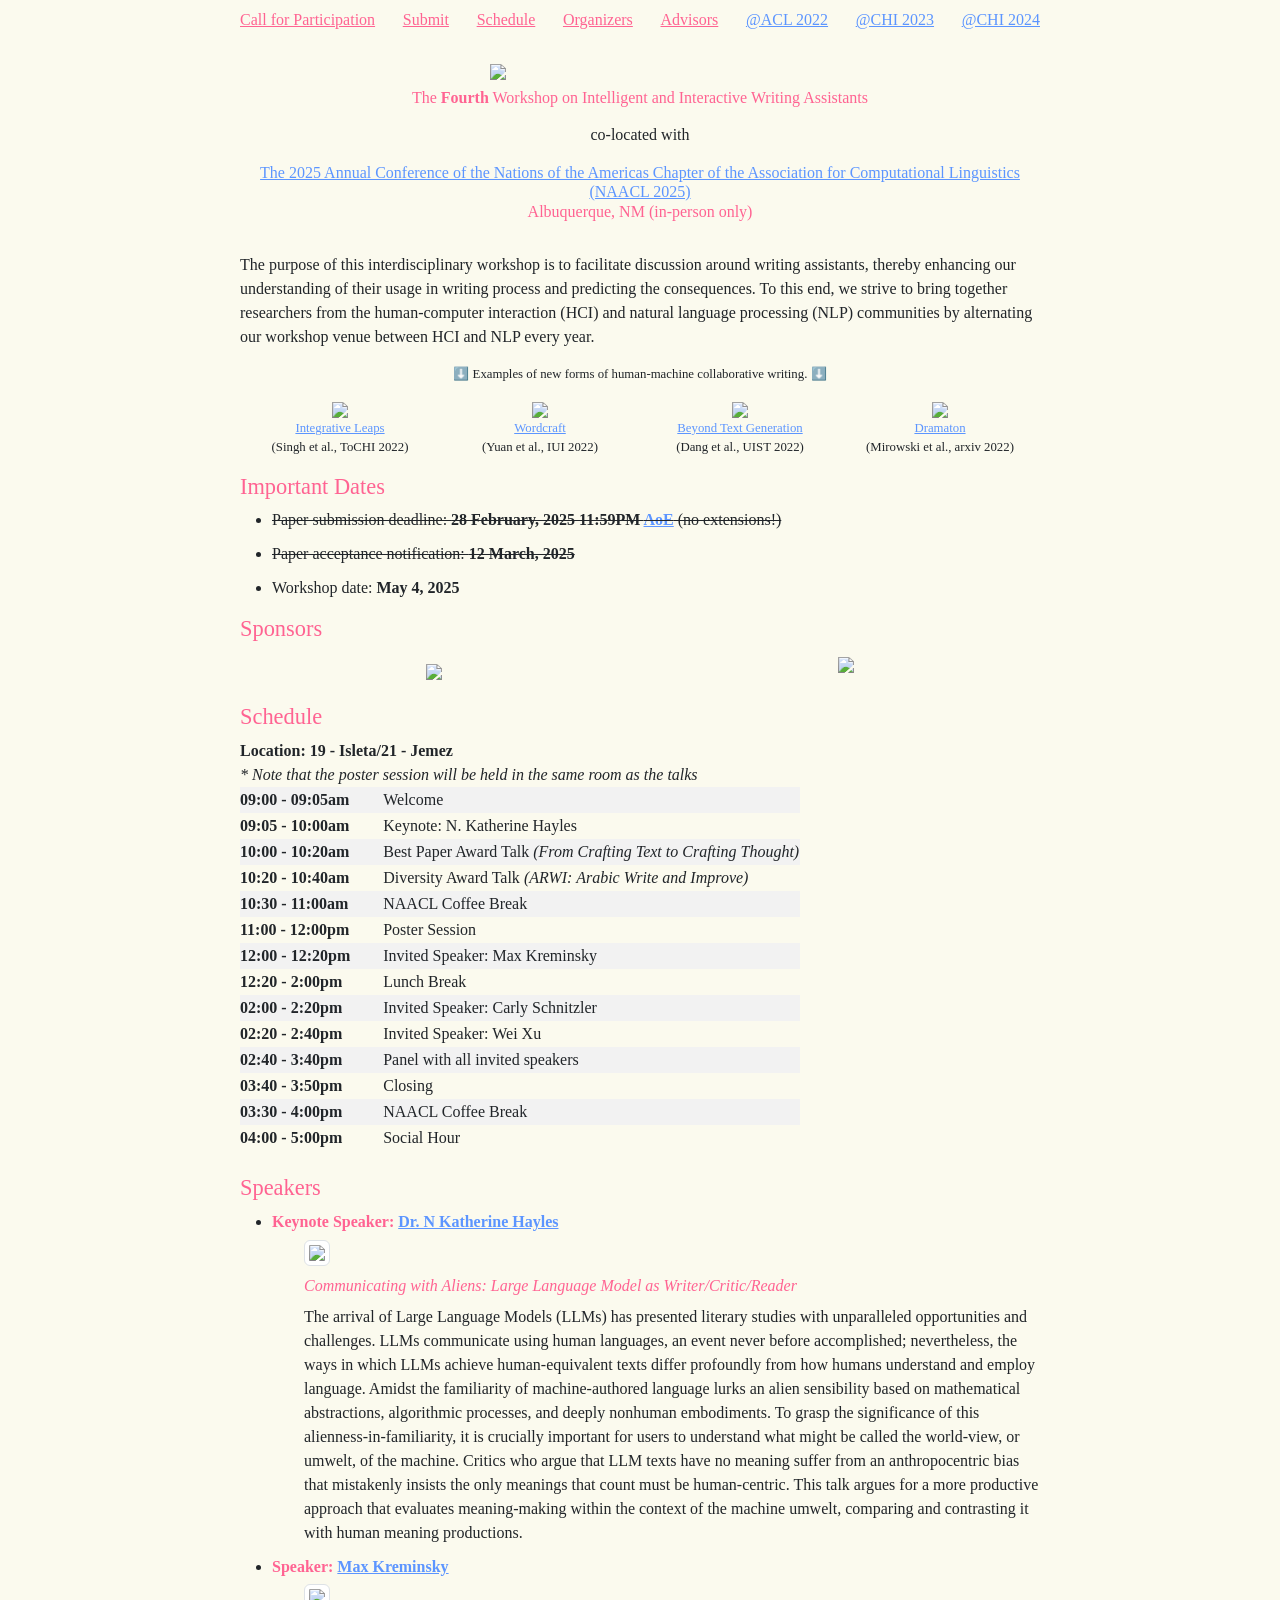
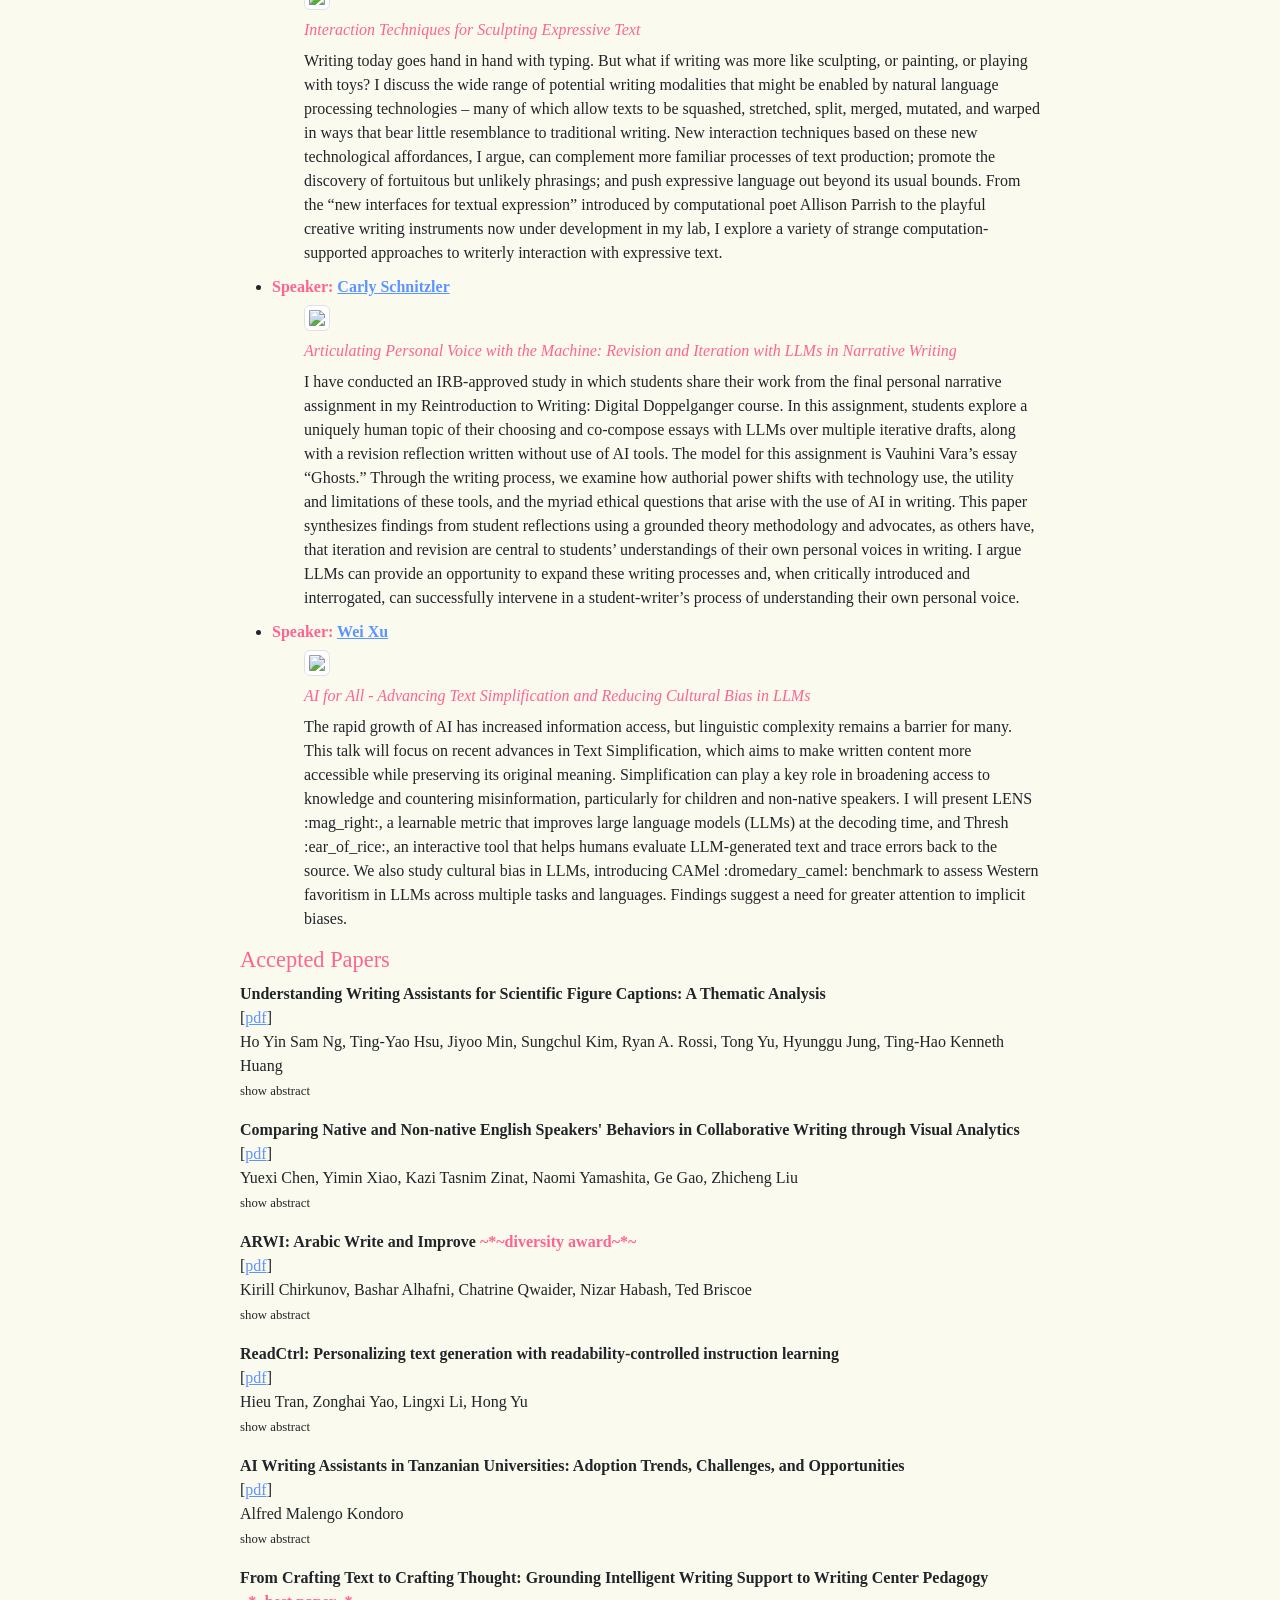
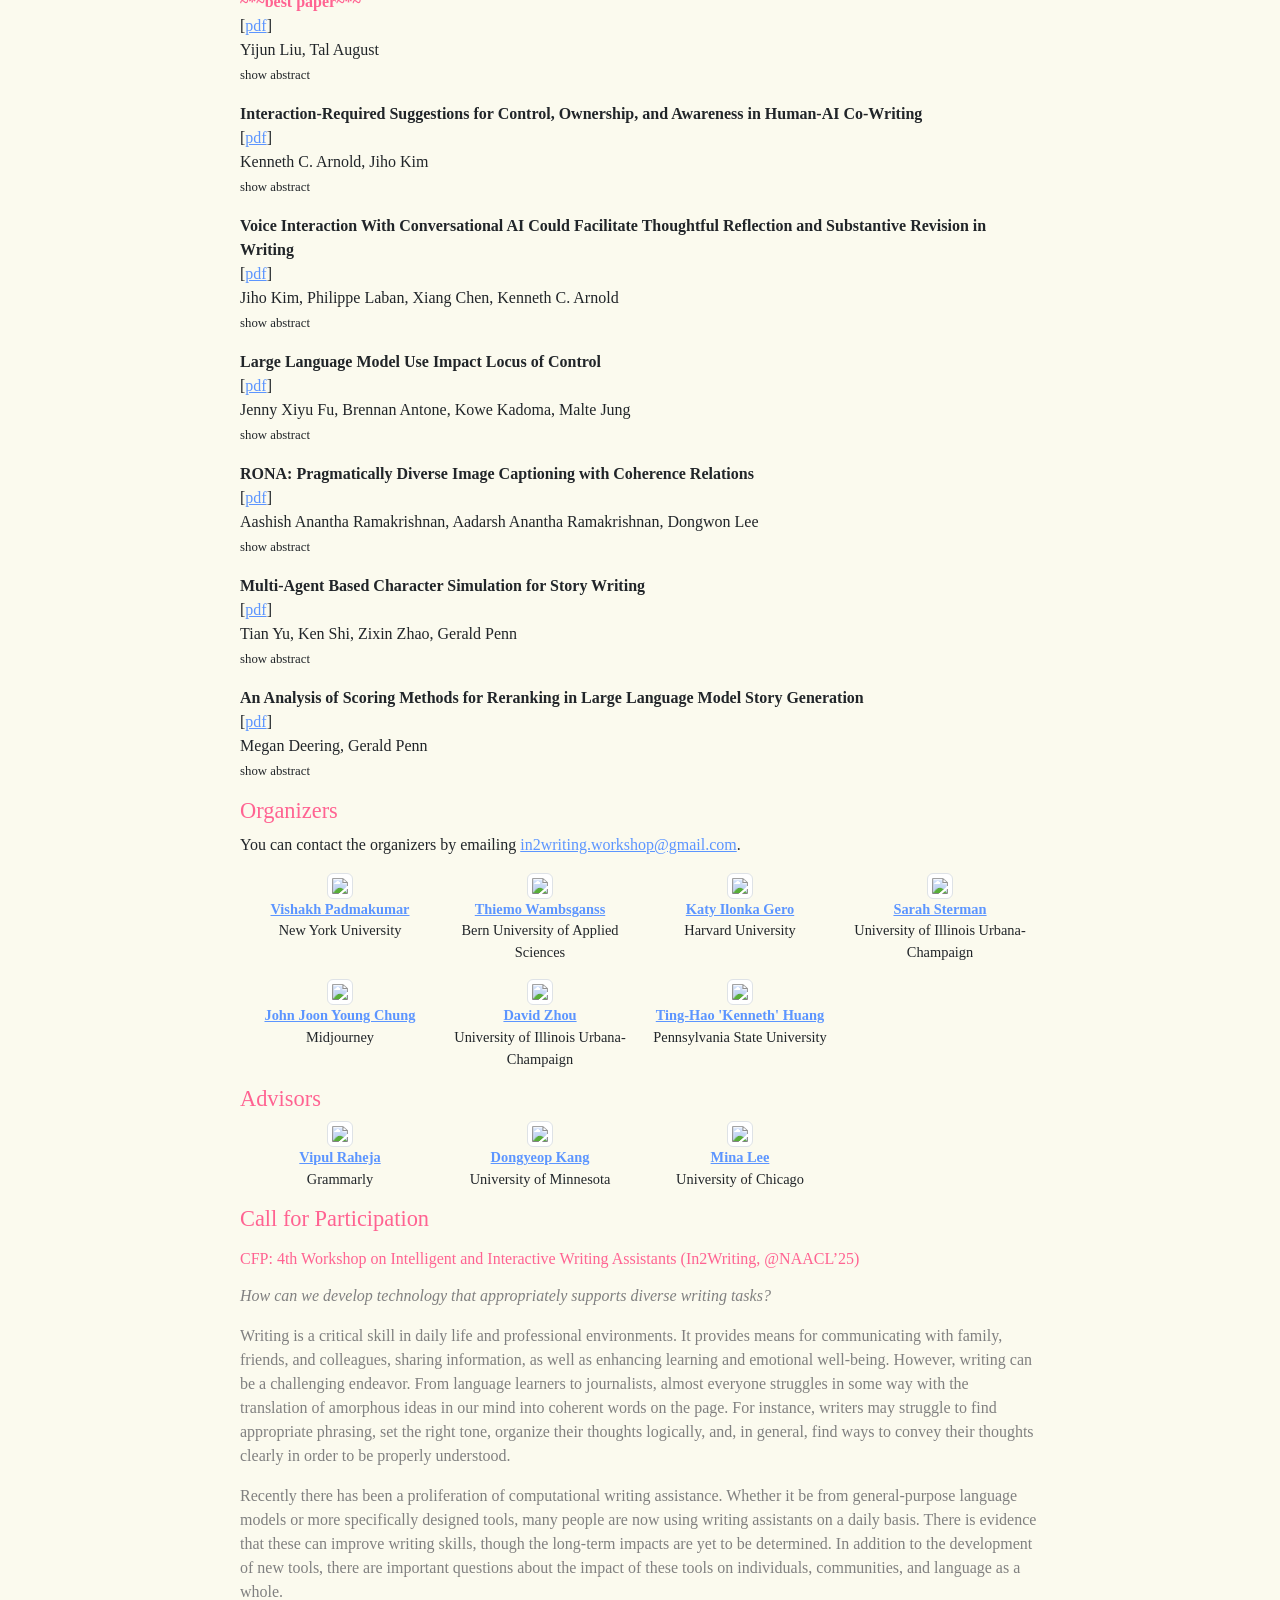
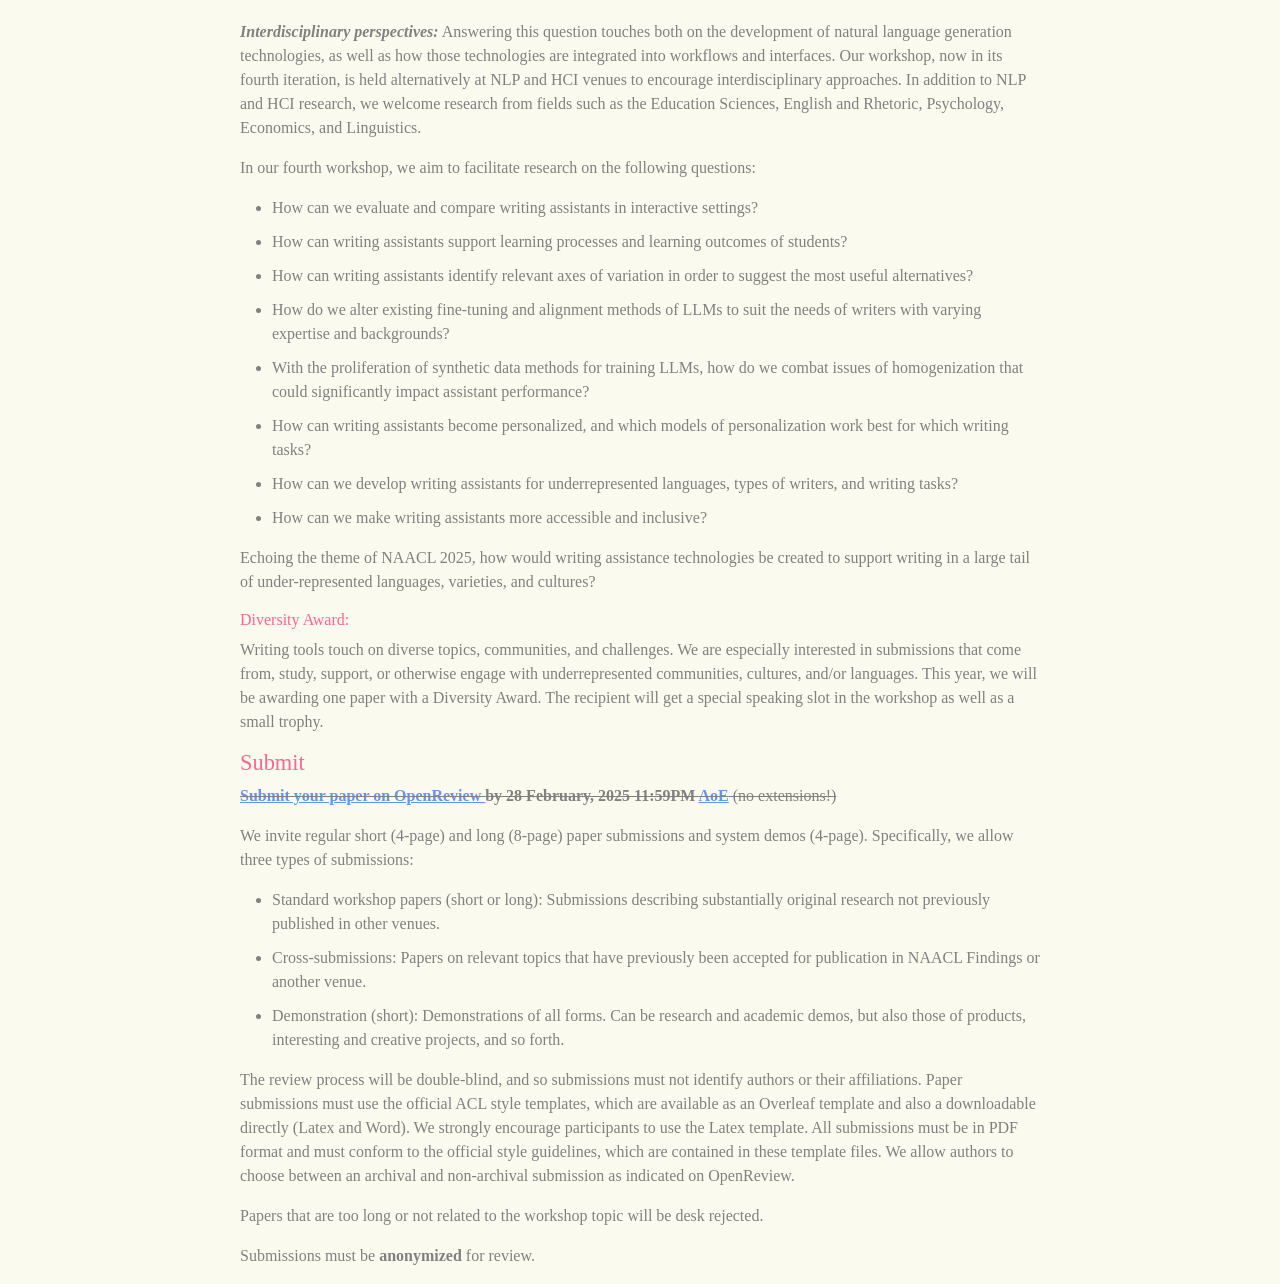
==== archive/2025/index.html @ c4d922fb "add 2025 to the archive" ====
<!DOCTYPE html>
<html lang="en">
  <head>
    <!--
      This is the page head - it contains info the browser uses to display the page
      You won't see what's in the head in the page
      Scroll down to the body element for the page content
    -->

    <meta charset="utf-8" />
    <meta name="viewport" content="width=device-width, initial-scale=1" />
    <link rel="icon" href="https://glitch.com/favicon.ico" />

    <!-- 
      This is an HTML comment
      You can write text in a comment and the content won't be visible in the page
    -->

    <title>In2Writing</title>

    <link
      href="https://cdn.jsdelivr.net/npm/bootstrap@5.1.3/dist/css/bootstrap.min.css"
      rel="stylesheet"
      integrity="sha384-1BmE4kWBq78iYhFldvKuhfTAU6auU8tT94WrHftjDbrCEXSU1oBoqyl2QvZ6jIW3"
      crossorigin="anonymous"
    />

    <!-- Meta tags for SEO and social sharing -->
    <link rel="canonical" href="https://in2writing.glitch.me/" />
    <meta
      name="description"
      content="The Fourth Workshop on Intelligent and Interactive Writing Assistants"
    />
    <meta name="robots" content="index,follow" />
    <meta property="og:title" content="in2writing" />
    <meta property="og:type" content="article" />
    <meta property="og:url" content="hhttps://in2writing.glitch.me/" />
    <meta
      property="og:description"
      content="The Fourth Workshop on Intelligent and Interactive Writing Assistants"
    />
    <meta
      property="og:image"
      content="https://cdn.glitch.com/605e2a51-d45f-4d87-a285-9410ad350515%2Fhello-website-social.png"
    />
    <meta name="twitter:card" content="summary" />

    <!-- Import the webpage's stylesheet -->
    <link rel="stylesheet" href="style.css" />

    <!-- Import the webpage's javascript file -->
    <script src="https://ajax.googleapis.com/ajax/libs/jquery/3.2.1/jquery.min.js"></script>
    <script src="script.js" defer></script>
    <script src="script_papers.js" defer></script>

  </head>
  <body>
    <div class="wrapper">
      <div class="content" role="main">
        <div class="details">
          <nav class="navbar fixed-top jumpto"></nav>

          <img
            src="assets/images/In2Writing-pinkblack.png"
            class="img-fluid mx-auto d-block mt-5"
            style="max-width: 300px"
          />

          <h2 class="subtitle mt-2">
            The <strong>Fourth</strong> Workshop on Intelligent and Interactive
            Writing Assistants
          </h2>
          
    
<!--           <h2><b>Information Coming Soon</b> </h2>
          <div>
             looking for more? see our past events through the links above
          </div> -->

          <p>
<!--          a hybrid event     -->
            <center>co-located with</center>
          </p>

          <h2 class="subtitle mt-2">
            <a href="https://2025.naacl.org/">
              The 2025 Annual Conference of the Nations of the Americas Chapter of the Association for Computational Linguistics (NAACL 2025)
            </a>
            
            <div> Albuquerque, NM (in-person only)</div>
          </h2>

          <br />

          <p>
            The purpose of this interdisciplinary workshop is to facilitate
            discussion around writing assistants, thereby enhancing our
            understanding of their usage in writing process and predicting the
            consequences. To this end, we strive to bring together researchers
            from the human-computer interaction (HCI) and natural language
            processing (NLP) communities by alternating our workshop venue
            between HCI and NLP every year.
          </p>



          <p class="caption">
            ⬇️ Examples of new forms of human-machine collaborative writing. ⬇️
          </p>

          <div class="container">
            <div
              class="row headers align-items-end justify-content-center text-center"
            >
              <div class="col-md-3">
                <img
                  src="assets/images/integrativeleaps.png"
                  class="header img-fluid"
                />
                <p>
                  <a href="https://dl.acm.org/doi/abs/10.1145/3511599"
                    >Integrative Leaps</a
                  >
                  <br />(Singh et al., ToCHI 2022)
                </p>
              </div>
              <div class="col-md-3">
                <img
                  src="assets/images/wordcraft.png"
                  class="header img-fluid"
                />
                <p>
                  <a href="https://dl.acm.org/doi/10.1145/3490099.3511105"
                    >Wordcraft</a
                  ><br />(Yuan et al., IUI 2022)
                </p>
              </div>
              <div class="col-md-3">
                <img
                  src="assets/images/beyondtextgen.png"
                  class="header img-fluid"
                />
                <p>
                  <a href="https://dl.acm.org/doi/10.1145/3526113.3545672"
                    >Beyond Text Generation</a
                  >
                  <br />(Dang et al., UIST 2022)
                </p>
              </div>
              <div class="col-md-3">
                <img
                  src=" assets/images/dramaton.png"
                  class="header img-fluid"
                />
                <p>
                  <a href="https://arxiv.org/abs/2209.14958/">Dramaton</a>
                  <br />(Mirowski et al., arxiv 2022)
                </p>
              </div>
            </div>
          </div>

          <h2>Important Dates</h2>
          <ul>
            <li class="">
                <s>Paper submission deadline:
                <b
                  >28 February, 2025 11:59PM
                  <a href="https://time.is/Anywhere_on_Earth">AoE</a></b
                >
                (no extensions!)</s>
            </li>
            <li class="">
                <s>Paper acceptance notification: <b>12 March, 2025</b></s>
            </li>
            <li>Workshop date: <b>May 4, 2025</b></li>
          </ul>
          
          <h2 id="Sponsors">Sponsors</h2>
          <div class="row sponsors"></div>

          <br />

    
 

          <h2 id="Schedule">Schedule</h2>
          


          <div><b>Location: 19 - Isleta/21 - Jemez </b></div>
          <div> <i>* Note that the poster session will be held in the same room as the talks </i></div>
          <table>
            <tr>
                <td class="time-cell"> 09:00 - 09:05am </td> <td>Welcome</td>
            </tr>
            <tr>
                <td class="time-cell"> 09:05 - 10:00am </td> <td>	Keynote: N. Katherine Hayles</td>
            </tr>
            <tr>
                <td class="time-cell"> 10:00 - 10:20am </td> <td>Best Paper Award Talk <i>(From Crafting Text to Crafting Thought)</i></td>
            </tr>
            <tr>
                <td class="time-cell"> 10:20 - 10:40am </td> <td>Diversity Award Talk <i>(ARWI: Arabic Write and Improve)</i></td>
            </tr>
            <tr>
                <td class="time-cell"> 10:30 - 11:00am </td> <td>	NAACL Coffee Break</td>
            </tr>
            <tr>
                <td class="time-cell"> 11:00 - 12:00pm </td> <td> 	Poster Session </td>
            </tr>
            <tr>
                <td class="time-cell"> 12:00 - 12:20pm </td> <td> 	Invited Speaker: Max Kreminsky </td>
            </tr>
            <tr>
                <td class="time-cell"> 12:20 - 2:00pm </td> <td>	Lunch Break </td>
            </tr>
            <tr>
                <td class="time-cell"> 02:00 - 2:20pm </td> <td>	Invited Speaker: Carly Schnitzler </td>
            </tr>
            <tr>
                <td class="time-cell"> 02:20 - 2:40pm </td> <td>	Invited Speaker: Wei Xu </td>
            </tr>
            <tr>
                <td class="time-cell"> 02:40 -	3:40pm </td> <td> 	Panel with all invited speakers </td>
            </tr>
            <tr>
                <td class="time-cell"> 03:40 - 3:50pm </td> <td>	Closing </td>
            </tr>
            <tr>
                <td class="time-cell"> 03:30 - 4:00pm </td> <td>	NAACL Coffee Break </td>
            </tr>
            <tr>
                <td class="time-cell"> 04:00 - 5:00pm </td> <td>	Social Hour </td>
            </tr>
          </table>
          
          </br>
          <h2>
            Speakers
          </h2>
          <ul>
              <li><h3><b>Keynote Speaker: <a href="https://nkhayles.com/">Dr. N Katherine Hayles</a></b></h3>
              <ul class="no-bullet">
                <li><img class="img-thumbnail headshot"  src="assets/images/hayles.jpg">
                <li><h3><i>Communicating with Aliens:  Large Language Model as Writer/Critic/Reader</i></h3></li>
                <li>The arrival of Large Language Models (LLMs) has presented literary studies with unparalleled opportunities and challenges.  LLMs communicate using human languages, an event never before accomplished; nevertheless, the ways in which LLMs achieve human-equivalent texts differ profoundly from how humans understand and employ language.  Amidst the familiarity of machine-authored language lurks an alien sensibility based on mathematical abstractions, algorithmic processes, and deeply nonhuman embodiments.  To grasp the significance of this alienness-in-familiarity, it is crucially important for users to understand what might be called the world-view, or umwelt, of the machine.  Critics who argue that LLM texts have no meaning suffer from an anthropocentric bias that mistakenly insists the only meanings that count must be human-centric.  This talk argues for a more productive approach that evaluates meaning-making within the context of the machine umwelt, comparing and contrasting it with human meaning productions.</li> 
              </ul>
            </li>
            <li><h3><b>Speaker: <a href="https://mkremins.github.io/">Max Kreminsky</a></b></h3>
              <ul class="no-bullet">
                <li><img class="img-thumbnail headshot"  src="assets/images/kreminski.jpeg">
                <li><h3><i>Interaction Techniques for Sculpting Expressive Text</i></h3></li>
                <li>Writing today goes hand in hand with typing. But what if writing was more like sculpting, or painting, or playing with toys? I discuss the wide range of potential writing modalities that might be enabled by natural language processing technologies – many of which allow texts to be squashed, stretched, split, merged, mutated, and warped in ways that bear little resemblance to traditional writing. New interaction techniques based on these new technological affordances, I argue, can complement more familiar processes of text production; promote the discovery of fortuitous but unlikely phrasings; and push expressive language out beyond its usual bounds. From the “new interfaces for textual expression” introduced by computational poet Allison Parrish to the playful creative writing instruments now under development in my lab, I explore a variety of strange computation-supported approaches to writerly interaction with expressive text.</li>
              </ul>
            </li>
            <li><h3><b>Speaker: <a href="https://krieger.jhu.edu/writing-program/directory/carly-schnitzler/">Carly Schnitzler</a></b></h3>
              <ul class="no-bullet">
                <li><img class="img-thumbnail headshot"  src="assets/images/CarlySchnitzler.jpg">
                <li><h3><i>Articulating Personal Voice with the Machine: Revision and Iteration with LLMs in Narrative Writing</i></h3></li>
                <li>I have conducted an IRB-approved study in which students share their work from the final personal narrative assignment in my Reintroduction to Writing: Digital Doppelganger course. In this assignment, students explore a uniquely human topic of their choosing and co-compose essays with LLMs over multiple iterative drafts, along with a revision reflection written without use of AI tools. The model for this assignment is Vauhini Vara’s essay “Ghosts.” Through the writing process, we examine how authorial power shifts with technology use, the utility and limitations of these tools, and the myriad ethical questions that arise with the use of AI in writing. This paper synthesizes findings from student reflections using a grounded theory methodology and advocates, as others have, that iteration and revision are central to students’ understandings of their own personal voices in writing. I argue LLMs can provide an opportunity to expand these writing processes and, when critically introduced and interrogated, can successfully intervene in a student-writer’s process of understanding their own personal voice.</li>
              </ul>
            </li>
            <li><h3><b>Speaker: <a href="https://cocoxu.github.io/">Wei Xu</a></b></h3>
              <ul class="no-bullet">
                <li><img class="img-thumbnail headshot"  src="assets/images/wei_xu.png">
                <li><h3><i>AI for All - Advancing Text Simplification and Reducing Cultural Bias in LLMs</i></h3></li>
                <li>The rapid growth of AI has increased information access, but linguistic complexity remains a barrier for many. This talk will focus on recent advances in Text Simplification, which aims to make written content more accessible while preserving its original meaning. Simplification can play a key role in broadening access to knowledge and countering misinformation, particularly for children and non-native speakers. I will present LENS :mag_right:, a learnable metric that improves large language models (LLMs) at the decoding time, and Thresh :ear_of_rice:, an interactive tool that helps humans evaluate LLM-generated text and trace errors back to the source. We also study cultural bias in LLMs, introducing CAMel :dromedary_camel: benchmark to assess Western favoritism in LLMs across multiple tasks and languages. Findings suggest a need for greater attention to implicit biases.</li>
              </ul>
            </li>

          </ul>

          <h2 id="Papers">Accepted Papers</h2>
            <p class="regPapers"></p>

          
          <h2 id="Organizers">Organizers</h2>
              <p>
                You can contact the organizers by emailing
                <a href="mailto:in2writing.workshop@gmail.com"
                  >in2writing.workshop@gmail.com</a
                >.
              </p>
              <div class="container">
                <div class="row organizers"></div>
              </div>
                    <h2 id="Advisors">Advisors</h2>
              <div class="container">
                <div class="row advisors"></div>
              </div>
          
          
          
      <h2 id="Call for Participation">Call for Participation</h2>
          <div class="greyed-out">
                <p>
                   <h3>
                      CFP: 4th Workshop on Intelligent and Interactive Writing Assistants (In2Writing, @NAACL’25)
                    </h3>
                </p>

              <p><i>How can we develop technology that appropriately supports diverse writing tasks? </i> </p>

              <p>
              Writing is a critical skill in daily life and professional environments. It provides means for communicating with family, friends, and colleagues, sharing information, as well as enhancing learning and emotional well-being. However, writing can be a challenging endeavor. From language learners to journalists, almost everyone struggles in some way with the translation of amorphous ideas in our mind into coherent words on the page. For instance, writers may struggle to find appropriate phrasing, set the right tone, organize their thoughts logically, and, in general, find ways to convey their thoughts clearly in order to be properly understood.
              </p>
              <p>
              Recently there has been a proliferation of computational writing assistance. Whether it be from general-purpose language models or more specifically designed tools, many people are now using writing assistants on a daily basis. There is evidence that these can improve writing skills, though the long-term impacts are yet to be determined. In addition to the development of new tools, there are important questions about the impact of these tools on individuals, communities, and language as a whole.
              </p>

              <p>
              <i><b> Interdisciplinary perspectives:</b></i>  Answering this question touches both on the development of natural language generation 
              technologies, as well as how those technologies are integrated into workflows and interfaces. 
              Our workshop, now in its fourth iteration, is held alternatively at NLP and HCI venues to encourage interdisciplinary approaches. In addition to NLP and HCI research, we welcome research from fields such as the Education Sciences, English and Rhetoric, Psychology, Economics, and Linguistics.

              </p>

              <p>
                In our fourth workshop, we aim to facilitate research on the following questions:
              </p>
              <ul>
                <li>
                How can we evaluate and compare writing assistants in interactive settings?
                </li>
                <li>
                How can writing assistants support learning processes and learning outcomes of students?
                </li>
                <li>
                How can writing assistants identify relevant axes of variation in order to suggest the most useful alternatives?
                </li>
                <li>
                How do we alter existing fine-tuning and alignment methods of LLMs to suit the needs of writers with varying expertise and backgrounds?
                </li>
                <li>
                With the proliferation of synthetic data methods for training LLMs, how do we combat issues of homogenization that could significantly impact assistant performance?
                </li>
                <li>
                How can writing assistants become personalized, and which models of personalization work best for which writing tasks?
                </li>
                <li>
                How can we develop writing assistants for underrepresented languages, types of writers, and writing tasks?
                </li>
                <li>
                How can we make writing assistants more accessible and inclusive?
                </li>
              </ul>

              <p>
              Echoing the theme of NAACL 2025, how would writing assistance technologies be created to support writing in a large tail of under-represented languages, varieties, and cultures?
              </p>

              <h3>Diversity Award: </h3> 
              <p>
                Writing tools touch on diverse topics, communities, and challenges. We are especially interested in submissions that come from, study, support, or otherwise engage with underrepresented communities, cultures, and/or languages. This year, we will be awarding one paper with a Diversity Award. The recipient will get a special speaking slot in the workshop as well as a small trophy.
              </p>
          </div>



          <h2 id="Submit">Submit</h2>
            <div class="greyed-out">

            <p>
                    <s><b><a href="https://openreview.net/group?id=aclweb.org/NAACL/2025/Workshop/In2Writing">Submit your paper on OpenReview </a> by 28 February, 2025 11:59PM
                          <a href="https://time.is/Anywhere_on_Earth">AoE</a></b
                        >
                        (no extensions!)</s>
                  </p>
                  <p> 
                    We invite regular short (4-page) and long (8-page) paper submissions and system demos (4-page). Specifically, we allow three types of submissions:
                    <ul>
                      <li>
                        Standard workshop papers (short or long): Submissions describing substantially original research not previously published in other venues.
                      </li>
                      <li>
                        Cross-submissions: Papers on relevant topics that have previously been accepted for publication in NAACL Findings or another venue.
                      </li>
                      <li>
                        Demonstration (short): Demonstrations of all forms. Can be research and academic demos, but also those of products, interesting and creative projects, and so forth. 
                      </li>
                    </ul>
                </p>
                <p>
                The review process will be double-blind, and so submissions must not identify authors or their affiliations. Paper submissions must use the official ACL style templates, which are available as an Overleaf template and also a downloadable directly (Latex and Word). We strongly encourage participants to use the Latex template. All submissions must be in PDF format and must conform to the official style guidelines, which are contained in these template files. We allow authors to choose between an archival and non-archival submission as indicated on OpenReview. 
                </p>
                <p>
                Papers that are too long or not related to the workshop topic will be desk rejected. 
                </p>

        <!--             We ask authors to follow the <a href="https://chi2024.acm.org/submission-guides/chi-publication-formats/">CHI Publication Format</a> (either <a href="https://www.acm.org/publications/proceedings-template">Latex or Word templates</a>). 1- or 2- column formats are both acceptable. The submission can be up to 1,500 words, excluding references and an appendix. The appendix can be up to four pages, but please do not expect reviewers to read it.  -->
                  <p>
                    Submissions must be <b>anonymized</b> for review.     
                  </p>
            </div>

          
          
          
        </div>
      </div> 
    </div>
  </body>
</html>
---- archive/2025/style.css ----
/******************************************************************************
START Glitch hello-app default styles

The styles in this section do some minimal CSS resets, set default fonts and 
colors, and handle the layout for our footer and "Remix on Glitch" button. If
you're new to CSS they may seem a little complicated, but you can scroll down
to this section's matching END comment to see page-specific styles.
******************************************************************************/



/* 
  potential color palette
  https://coolors.co/7fc8f8-f9f9f9-5aa9e6-e0bb00-ff6392
*/

/* Our default values set as CSS variables */
:root {
  --color-bg: #FBFAEE; /*#FBF3EE;*/
  --color-text-main: #000000;
  --color-primary: #FF6392;  
  --color-secondary: #FFE45E;  
  --color-blue: #5C95FF;
  --wrapper-height: 87vh;
  --image-max-width: 300px;
  --image-margin: 3rem;
  --font-family: "HK Grotesk";
  --font-family-header: "HK Grotesk";
}

/* Basic page style resets */
* {
  box-sizing: border-box;
}
[hidden] {
  display: none !important;
}

/* Import fonts */
@font-face {
  font-family: HK Grotesk;
  src: url("assets/fonts/Grotesk-Regular.otf")
    format("opentype");
}
@font-face {
  font-family: HK Grotesk;
  font-weight: bold;
  src: url("assets/fonts/Grotesk-Bold.otf")
    format("opentype");
}


body {
  font-family: HK Grotesk;
  background-color: var(--color-bg);
}

a {
  color: var(--color-blue);
}

/* Page structure */
.wrapper {
  min-height: var(--wrapper-height);
  display: grid;
  place-items: center;
  margin: 0 1rem;
}
.content {
  display: flex;
  flex-direction: column;
  align-items: center;
  justify-content: center;
}

/* Very light scaling for our illustration */
.title {
  color: var(--color-primary);
  font-family: HK Grotesk;
  font-style: normal;
  font-weight: bold;
  font-size: max(5vw, 3em);
  text-align: center;
  margin: 0;
}

.subtitle {
  color: var(--color-primary);
  font-size: max(1vw, 1em);
  text-align: center;
}

/* Instructions */
.details {
  max-width: 800px;
  margin: 1rem auto 0;
}

.jumpto {
  max-width: 800px;
  margin: 1rem auto 0;
  background-color: var(--color-bg);
  margin-top: 0;
}

/* Subheading */
h2 {
  color: var(--color-primary);
  font-size: 1.4em;
}

h3 {
  color: var(--color-primary);
  font-size: 1em;
}

p.emojis {
  font-size: 4em;
  text-align: center;
}

p.caption {
  text-align: center;
  font-size: .8em;
}

.name {
  font-weight: bold;
  margin: 0px;
}

.speakertitle {
  margin: 0px;
  font-style: italic;
}

div.org-col {
  text-align: center;
  font-size: .9em;
}

div.speaker-col {
  text-align: center;
  font-size: .9em;
}

table {
  max-width: 100%;
  font-size: 1em;
  font-weight: normal;
/*   text-align: center; */
}
img.header {
  max-height: 200px;
/*   height: 100%; */
/*   width: 100%; */
}

div.headers {
  font-size: .8em;
}

img.headshot {
  max-width: 96px;
}

img.speakerheadshot {
  max-height: 150px;
}

img.sponsor {
  width: 100%;
  max-width: 200px;
}

.fin {
  opacity: .5;
}

.papertitle {
  font-weight: bold;
}

.text-link {
  font-size: .8em;
  cursor: pointer;
}

.best {
  color: var(--color-primary);
  font-weight: bold;
}

.cross {
  color: var(--color-primary);
}

.greyed-out {
  color: grey;
}

li {
  margin-bottom: 10px;
}

.nav-header-links {
  color: var(--color-primary);
}

ul.no-bullet {
  list-style-type: none;
}

/*  Scheduling */



td {
  padding-left: 2em;
}

.time-cell {
  font-weight: bold;
  padding-left: 0em;
}

tr:nth-child(odd) {
  background-color: #f2f2f2;
}
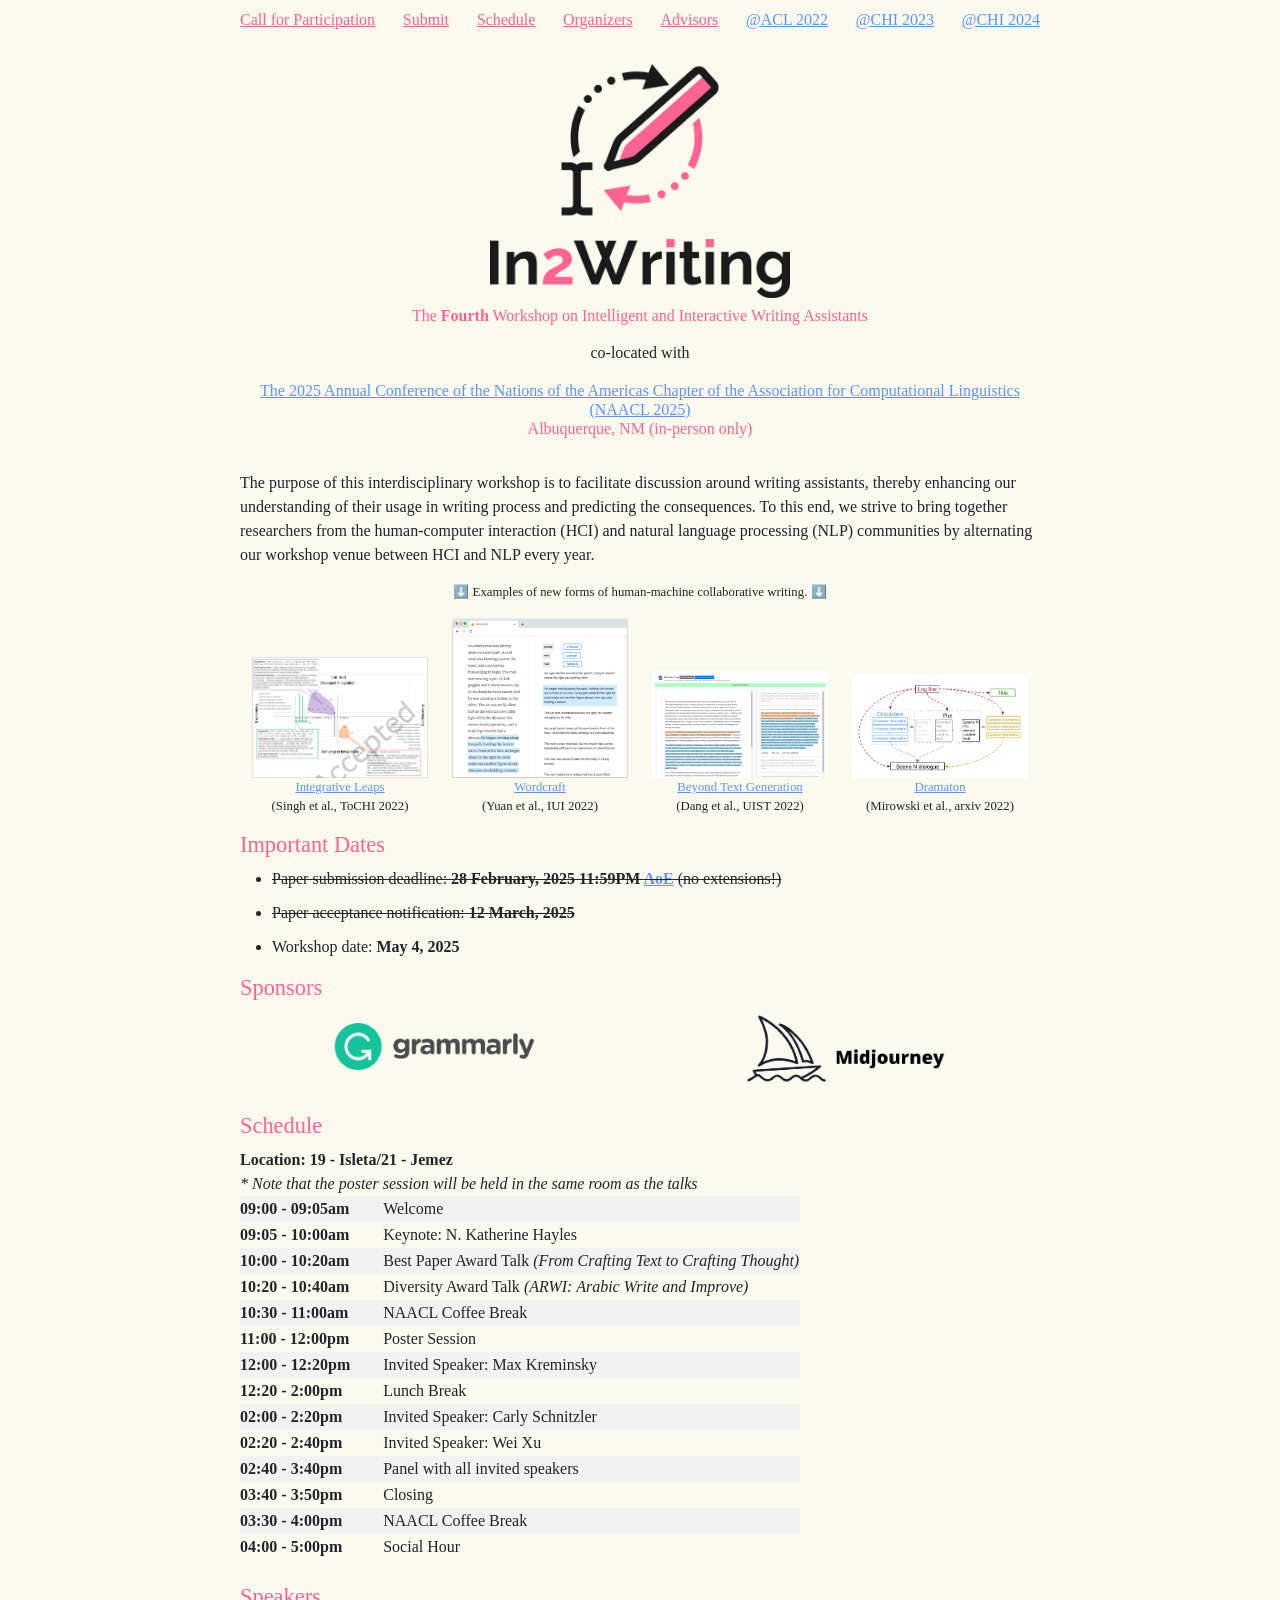
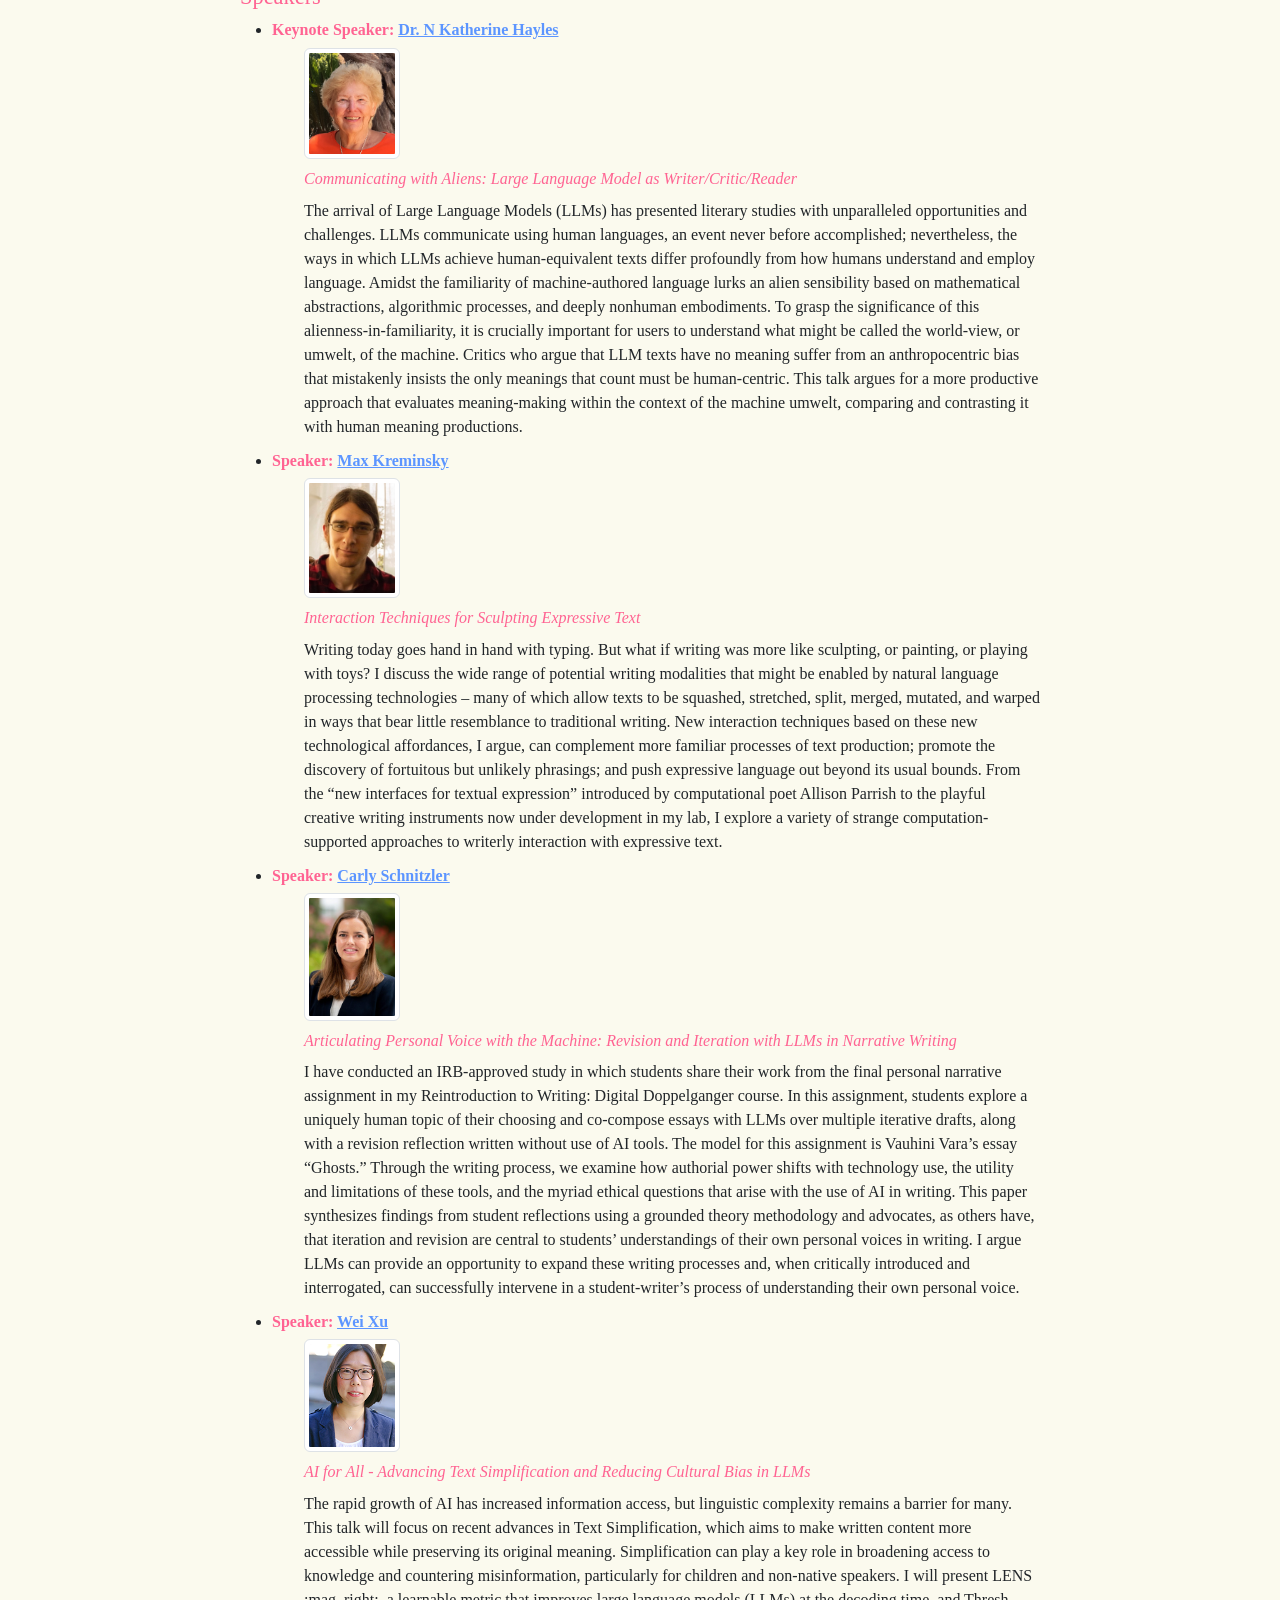
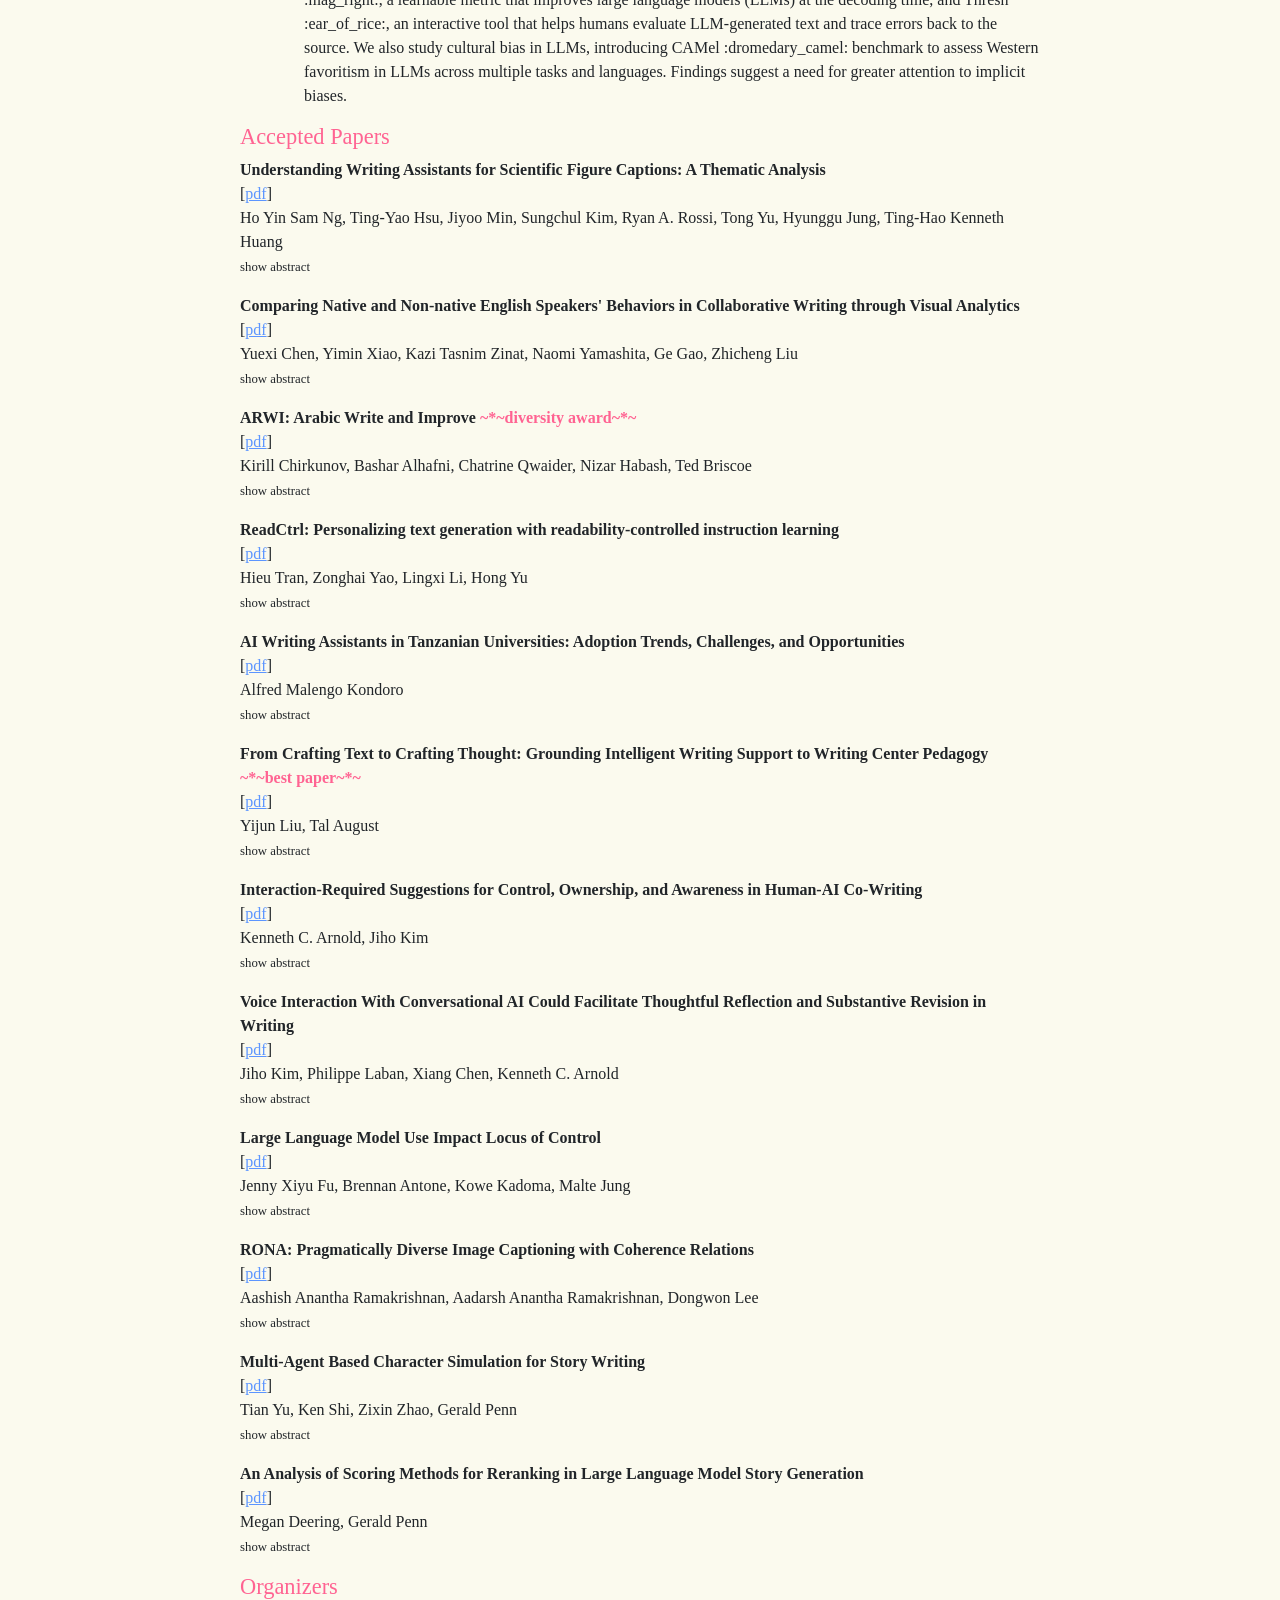
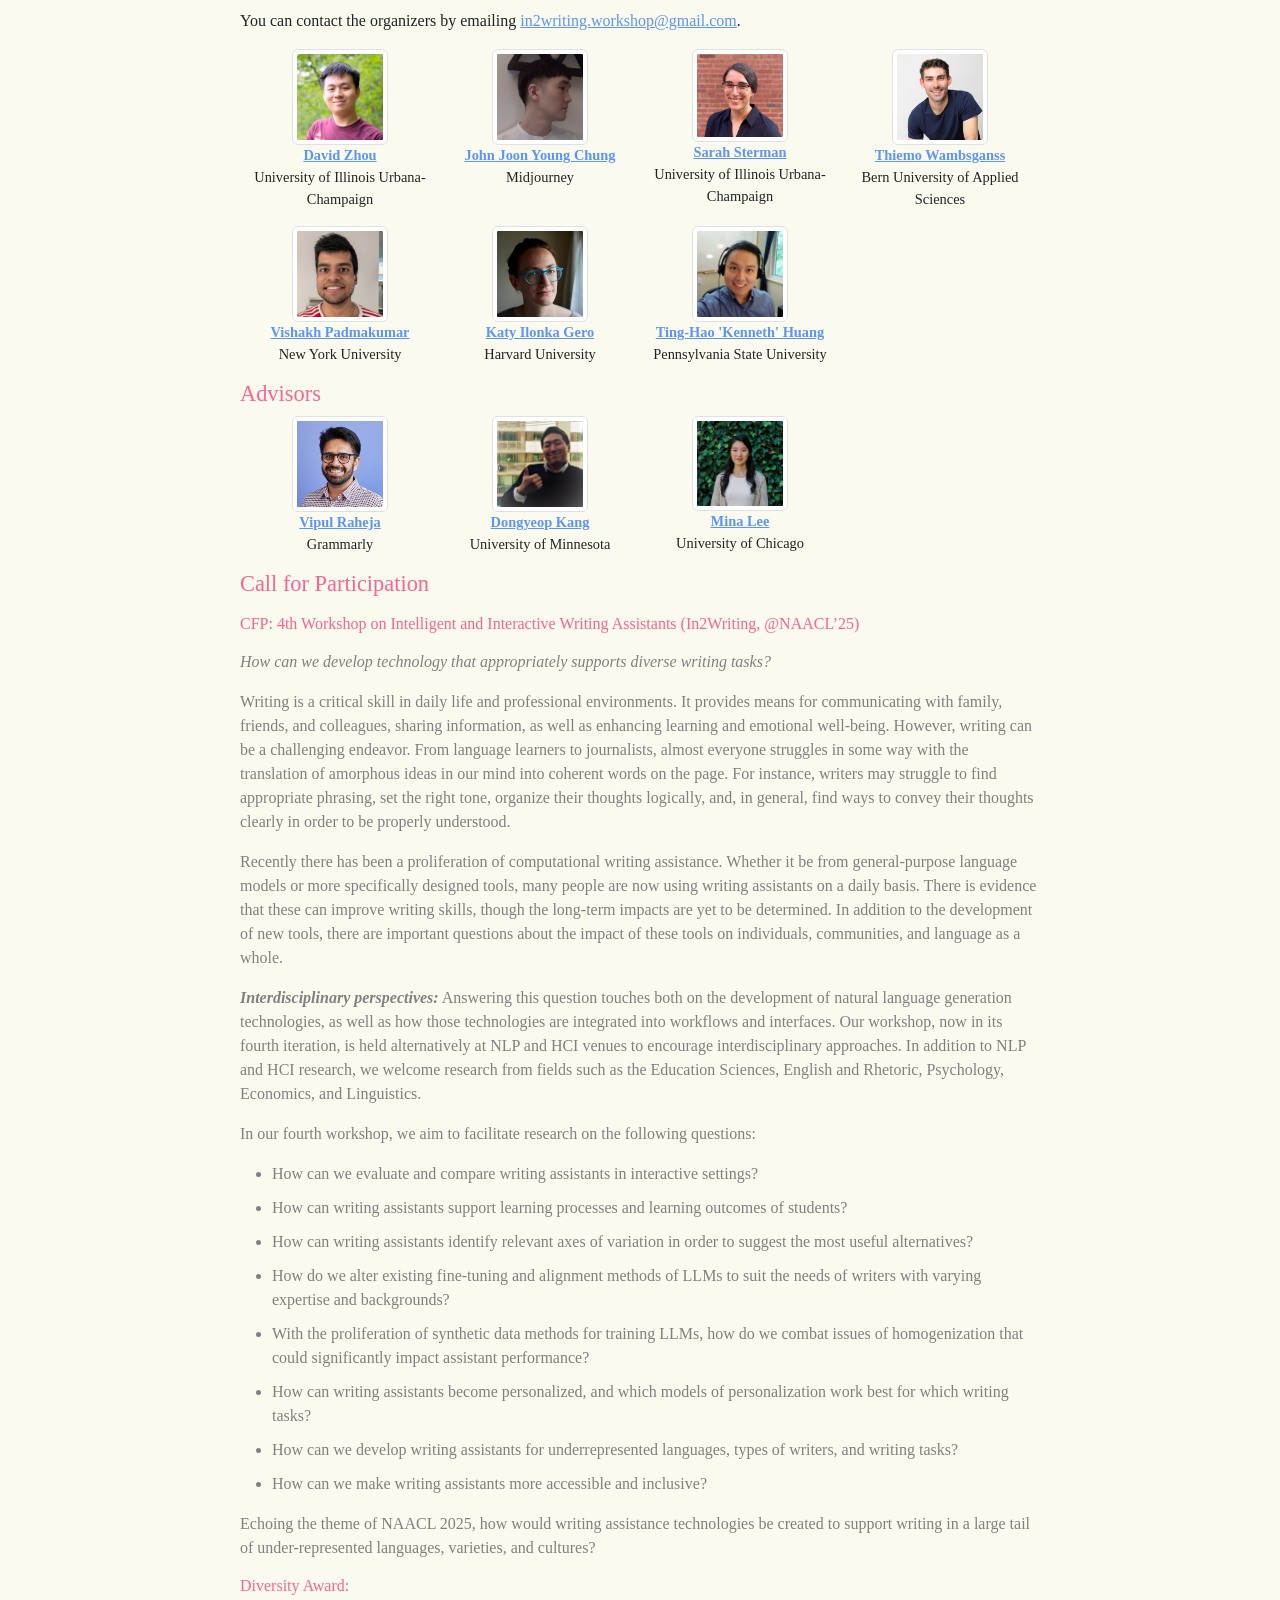
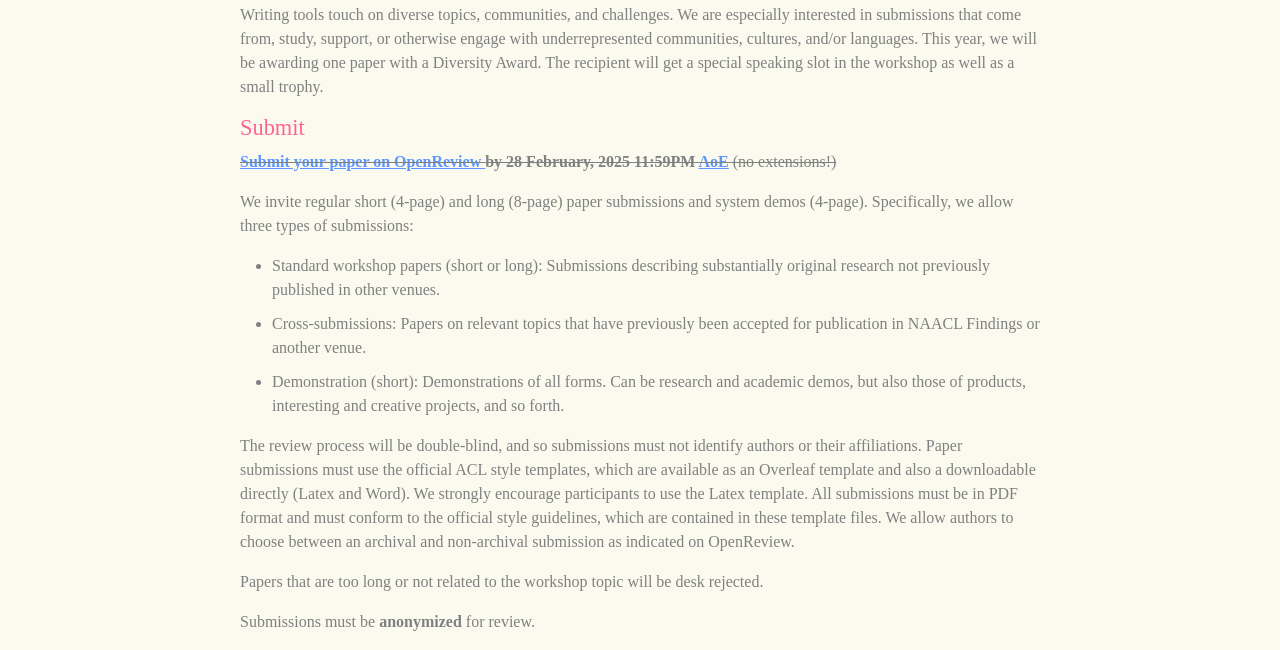
==== commit e3e03234: "update the asset paths in the 2025 archive index page" ====
--- a/archive/2025/index.html
+++ b/archive/2025/index.html
@@ -61,7 +61,7 @@
           <nav class="navbar fixed-top jumpto"></nav>
 
           <img
-            src="assets/images/In2Writing-pinkblack.png"
+            src="../../assets/images/In2Writing-pinkblack.png"
             class="img-fluid mx-auto d-block mt-5"
             style="max-width: 300px"
           />
@@ -114,7 +114,7 @@
             >
               <div class="col-md-3">
                 <img
-                  src="assets/images/integrativeleaps.png"
+                  src="../../assets/images/integrativeleaps.png"
                   class="header img-fluid"
                 />
                 <p>
@@ -126,7 +126,7 @@
               </div>
               <div class="col-md-3">
                 <img
-                  src="assets/images/wordcraft.png"
+                  src="../../assets/images/wordcraft.png"
                   class="header img-fluid"
                 />
                 <p>
@@ -137,7 +137,7 @@
               </div>
               <div class="col-md-3">
                 <img
-                  src="assets/images/beyondtextgen.png"
+                  src="../../assets/images/beyondtextgen.png"
                   class="header img-fluid"
                 />
                 <p>
@@ -149,7 +149,7 @@
               </div>
               <div class="col-md-3">
                 <img
-                  src=" assets/images/dramaton.png"
+                  src="../../assets/images/dramaton.png"
                   class="header img-fluid"
                 />
                 <p>
@@ -242,28 +242,28 @@
           <ul>
               <li><h3><b>Keynote Speaker: <a href="https://nkhayles.com/">Dr. N Katherine Hayles</a></b></h3>
               <ul class="no-bullet">
-                <li><img class="img-thumbnail headshot"  src="assets/images/hayles.jpg">
+                <li><img class="img-thumbnail headshot"  src="../../assets/images/hayles.jpg">
                 <li><h3><i>Communicating with Aliens:  Large Language Model as Writer/Critic/Reader</i></h3></li>
                 <li>The arrival of Large Language Models (LLMs) has presented literary studies with unparalleled opportunities and challenges.  LLMs communicate using human languages, an event never before accomplished; nevertheless, the ways in which LLMs achieve human-equivalent texts differ profoundly from how humans understand and employ language.  Amidst the familiarity of machine-authored language lurks an alien sensibility based on mathematical abstractions, algorithmic processes, and deeply nonhuman embodiments.  To grasp the significance of this alienness-in-familiarity, it is crucially important for users to understand what might be called the world-view, or umwelt, of the machine.  Critics who argue that LLM texts have no meaning suffer from an anthropocentric bias that mistakenly insists the only meanings that count must be human-centric.  This talk argues for a more productive approach that evaluates meaning-making within the context of the machine umwelt, comparing and contrasting it with human meaning productions.</li> 
               </ul>
             </li>
             <li><h3><b>Speaker: <a href="https://mkremins.github.io/">Max Kreminsky</a></b></h3>
               <ul class="no-bullet">
-                <li><img class="img-thumbnail headshot"  src="assets/images/kreminski.jpeg">
+                <li><img class="img-thumbnail headshot"  src="../../assets/images/kreminski.jpeg">
                 <li><h3><i>Interaction Techniques for Sculpting Expressive Text</i></h3></li>
                 <li>Writing today goes hand in hand with typing. But what if writing was more like sculpting, or painting, or playing with toys? I discuss the wide range of potential writing modalities that might be enabled by natural language processing technologies – many of which allow texts to be squashed, stretched, split, merged, mutated, and warped in ways that bear little resemblance to traditional writing. New interaction techniques based on these new technological affordances, I argue, can complement more familiar processes of text production; promote the discovery of fortuitous but unlikely phrasings; and push expressive language out beyond its usual bounds. From the “new interfaces for textual expression” introduced by computational poet Allison Parrish to the playful creative writing instruments now under development in my lab, I explore a variety of strange computation-supported approaches to writerly interaction with expressive text.</li>
               </ul>
             </li>
             <li><h3><b>Speaker: <a href="https://krieger.jhu.edu/writing-program/directory/carly-schnitzler/">Carly Schnitzler</a></b></h3>
               <ul class="no-bullet">
-                <li><img class="img-thumbnail headshot"  src="assets/images/CarlySchnitzler.jpg">
+                <li><img class="img-thumbnail headshot"  src="../../assets/images/CarlySchnitzler.jpg">
                 <li><h3><i>Articulating Personal Voice with the Machine: Revision and Iteration with LLMs in Narrative Writing</i></h3></li>
                 <li>I have conducted an IRB-approved study in which students share their work from the final personal narrative assignment in my Reintroduction to Writing: Digital Doppelganger course. In this assignment, students explore a uniquely human topic of their choosing and co-compose essays with LLMs over multiple iterative drafts, along with a revision reflection written without use of AI tools. The model for this assignment is Vauhini Vara’s essay “Ghosts.” Through the writing process, we examine how authorial power shifts with technology use, the utility and limitations of these tools, and the myriad ethical questions that arise with the use of AI in writing. This paper synthesizes findings from student reflections using a grounded theory methodology and advocates, as others have, that iteration and revision are central to students’ understandings of their own personal voices in writing. I argue LLMs can provide an opportunity to expand these writing processes and, when critically introduced and interrogated, can successfully intervene in a student-writer’s process of understanding their own personal voice.</li>
               </ul>
             </li>
             <li><h3><b>Speaker: <a href="https://cocoxu.github.io/">Wei Xu</a></b></h3>
               <ul class="no-bullet">
-                <li><img class="img-thumbnail headshot"  src="assets/images/wei_xu.png">
+                <li><img class="img-thumbnail headshot"  src="../../assets/images/wei_xu.png">
                 <li><h3><i>AI for All - Advancing Text Simplification and Reducing Cultural Bias in LLMs</i></h3></li>
                 <li>The rapid growth of AI has increased information access, but linguistic complexity remains a barrier for many. This talk will focus on recent advances in Text Simplification, which aims to make written content more accessible while preserving its original meaning. Simplification can play a key role in broadening access to knowledge and countering misinformation, particularly for children and non-native speakers. I will present LENS :mag_right:, a learnable metric that improves large language models (LLMs) at the decoding time, and Thresh :ear_of_rice:, an interactive tool that helps humans evaluate LLM-generated text and trace errors back to the source. We also study cultural bias in LLMs, introducing CAMel :dromedary_camel: benchmark to assess Western favoritism in LLMs across multiple tasks and languages. Findings suggest a need for greater attention to implicit biases.</li>
               </ul>
